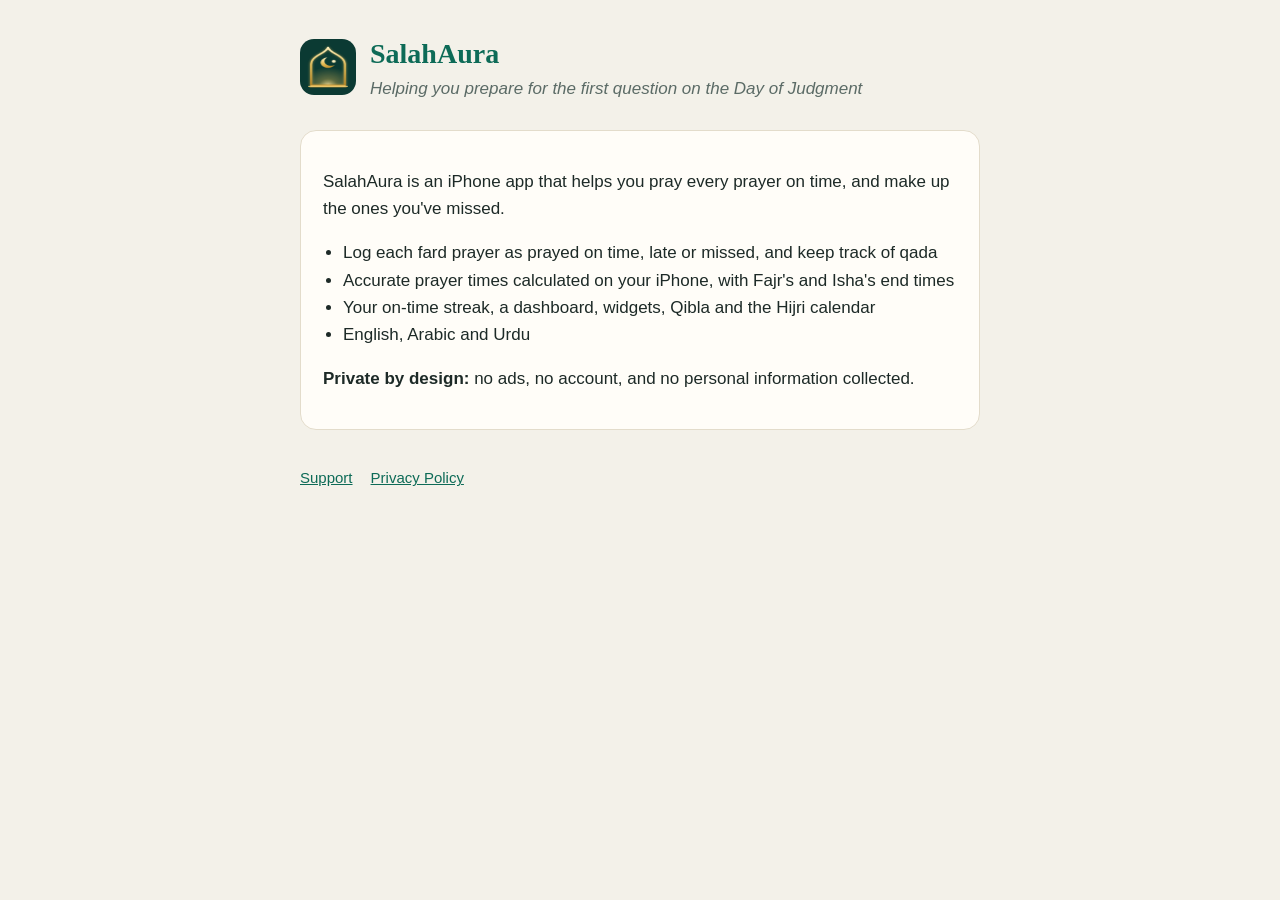
==== index.html @ 528d31aa "SalahAura website: home, support and privacy pages" ====
<!doctype html>
<html lang="en">
<head>
<meta charset="utf-8"><meta name="viewport" content="width=device-width, initial-scale=1">
<title>SalahAura</title>
<meta name="description" content="SalahAura: prayer times, prayer tracker and Qibla for iPhone.">
<link rel="stylesheet" href="style.css"><link rel="icon" href="logo.png">
</head>
<body><main>
<header><img src="logo.png" alt=""><div><div class="brand">SalahAura</div><div class="tagline">Helping you prepare for the first question on the Day of Judgment</div></div></header>
<div class="card">
<p>SalahAura is an iPhone app that helps you pray every prayer on time, and make up the ones you've missed.</p>
<ul>
<li>Log each fard prayer as prayed on time, late or missed, and keep track of qada</li>
<li>Accurate prayer times calculated on your iPhone, with Fajr's and Isha's end times</li>
<li>Your on-time streak, a dashboard, widgets, Qibla and the Hijri calendar</li>
<li>English, Arabic and Urdu</li>
</ul>
<p><strong>Private by design:</strong> no ads, no account, and no personal information collected.</p>
</div>
<nav><a href="support.html">Support</a><a href="privacy.html">Privacy Policy</a></nav>
</main></body>
</html>
---- style.css ----
:root { --bg:#f3f1e9; --card:#fffdf8; --text:#1d2a27; --muted:#5b6b66; --accent:#0d6b57; --gold:#c9a24a; --line:#e3dccb; }
@media (prefers-color-scheme: dark) { :root { --bg:#06191a; --card:#0f2e2a; --text:#eef3f1; --muted:#a9bbb6; --accent:#e9bf59; --gold:#e9bf59; --line:#1f4a43; } }
* { box-sizing: border-box; }
body { margin:0; background:var(--bg); color:var(--text); font:17px/1.6 -apple-system, BlinkMacSystemFont, "Segoe UI", Roboto, sans-serif; }
main { max-width:720px; margin:0 auto; padding:32px 20px 56px; }
header { display:flex; align-items:center; gap:14px; margin-bottom:28px; }
header img { width:56px; height:56px; border-radius:14px; background:#0b3a33; padding:6px; }
header a { color:inherit; text-decoration:none; }
.brand { font-family:"New York", Georgia, serif; font-size:28px; font-weight:700; color:var(--accent); }
.tagline { color:var(--muted); font-style:italic; margin-top:-2px; }
h1 { font-family:"New York", Georgia, serif; color:var(--accent); font-size:30px; margin:0 0 6px; }
h2 { font-size:19px; margin:28px 0 8px; }
.card { background:var(--card); border:1px solid var(--line); border-radius:16px; padding:20px 22px; margin:18px 0; }
.muted { color:var(--muted); font-size:15px; }
a { color:var(--accent); }
ul { padding-left:20px; }
nav { margin-top:36px; display:flex; gap:18px; flex-wrap:wrap; font-size:15px; }
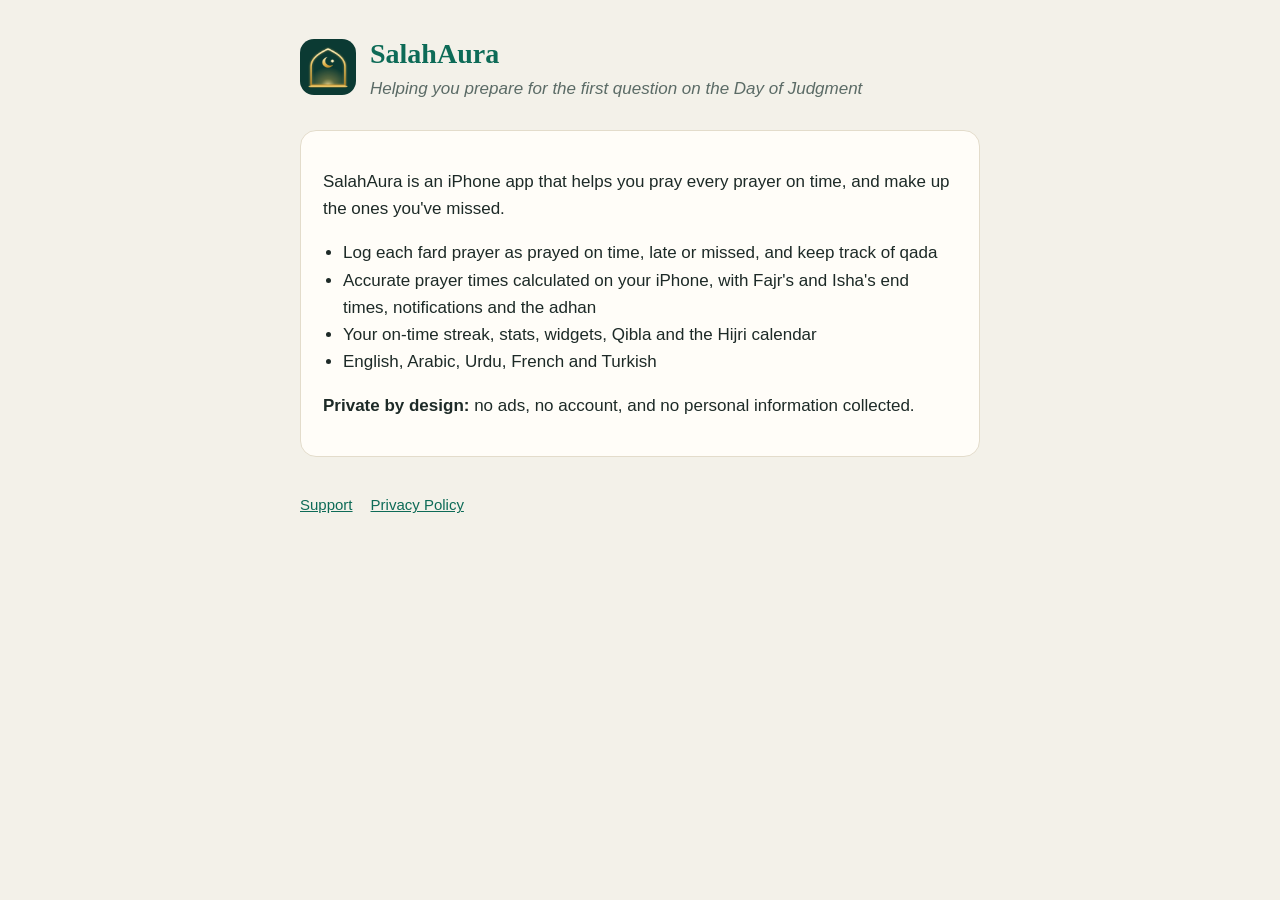
==== commit 1e62546e: "Home and support pages: five languages, the adhan, and the right settings paths" ====
--- a/index.html
+++ b/index.html
@@ -12,9 +12,9 @@
 <p>SalahAura is an iPhone app that helps you pray every prayer on time, and make up the ones you've missed.</p>
 <ul>
 <li>Log each fard prayer as prayed on time, late or missed, and keep track of qada</li>
-<li>Accurate prayer times calculated on your iPhone, with Fajr's and Isha's end times</li>
-<li>Your on-time streak, a dashboard, widgets, Qibla and the Hijri calendar</li>
-<li>English, Arabic and Urdu</li>
+<li>Accurate prayer times calculated on your iPhone, with Fajr's and Isha's end times, notifications and the adhan</li>
+<li>Your on-time streak, stats, widgets, Qibla and the Hijri calendar</li>
+<li>English, Arabic, Urdu, French and Turkish</li>
 </ul>
 <p><strong>Private by design:</strong> no ads, no account, and no personal information collected.</p>
 </div>
